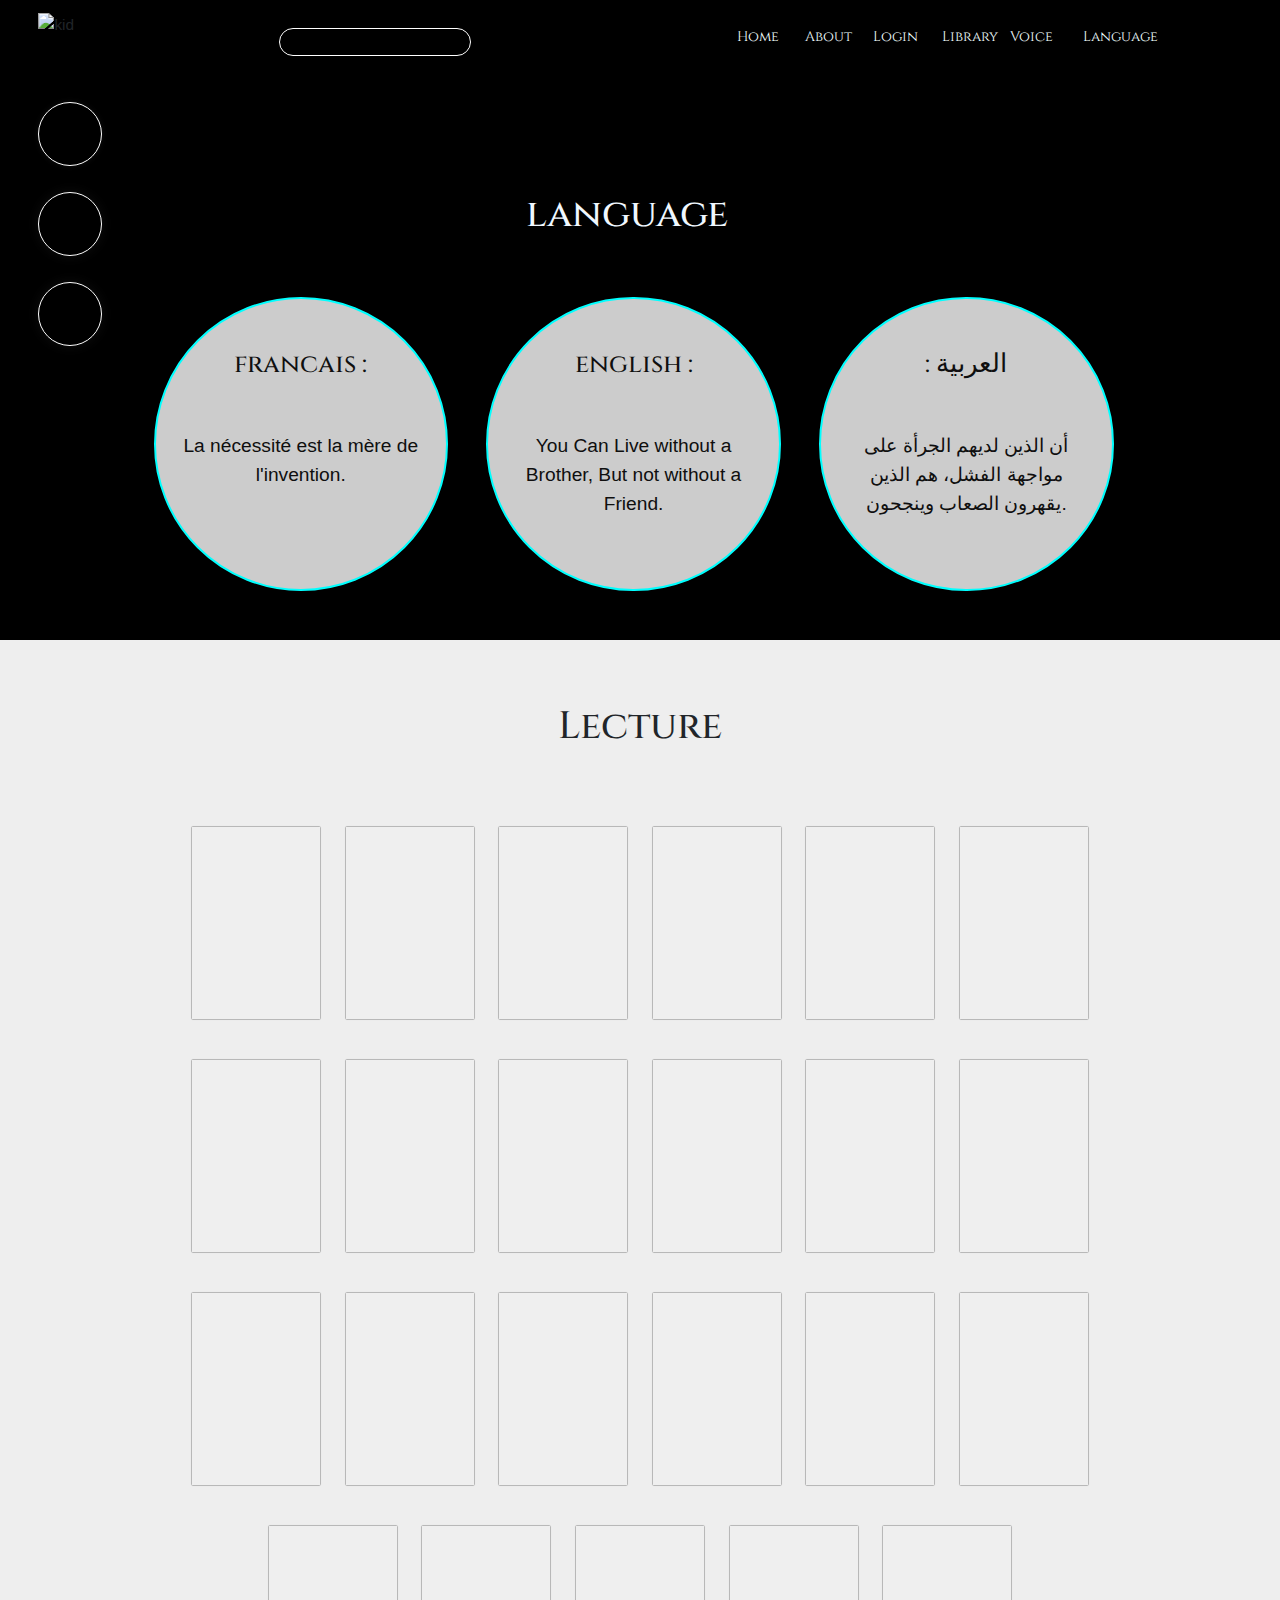
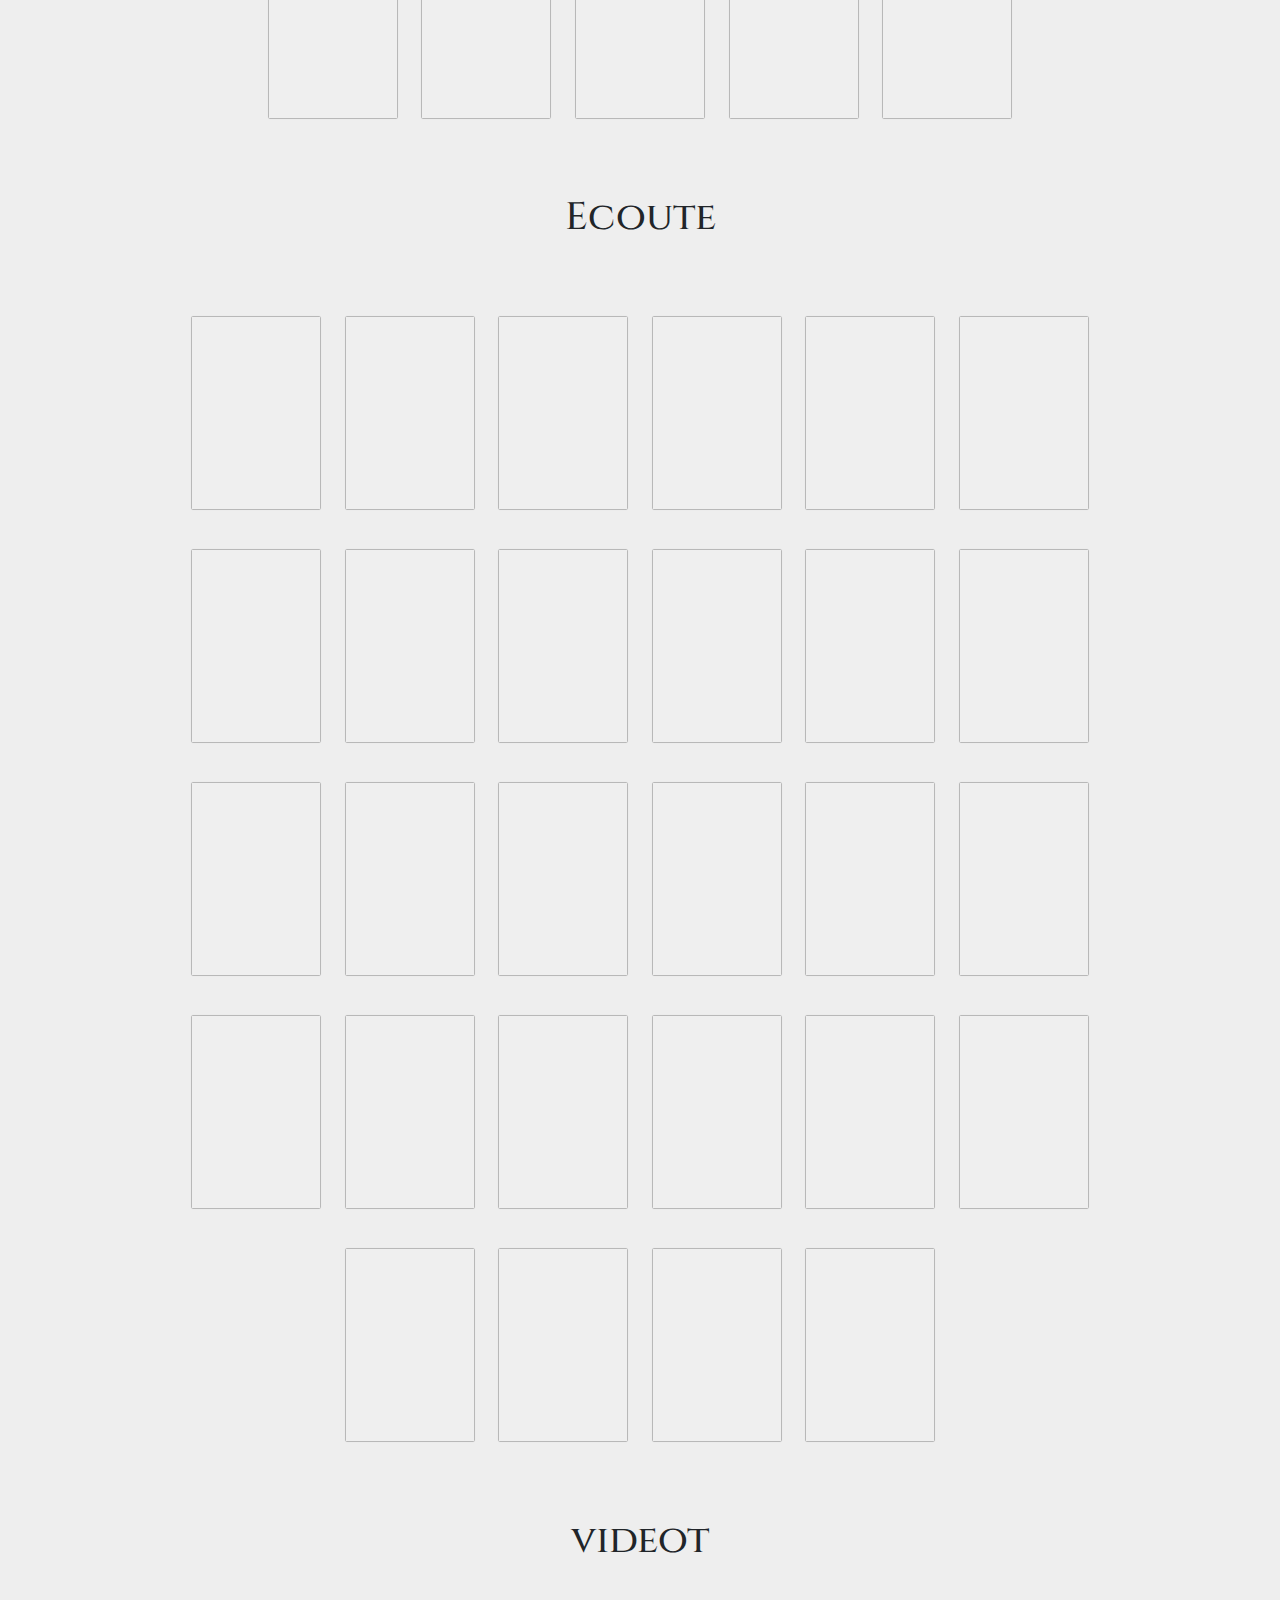
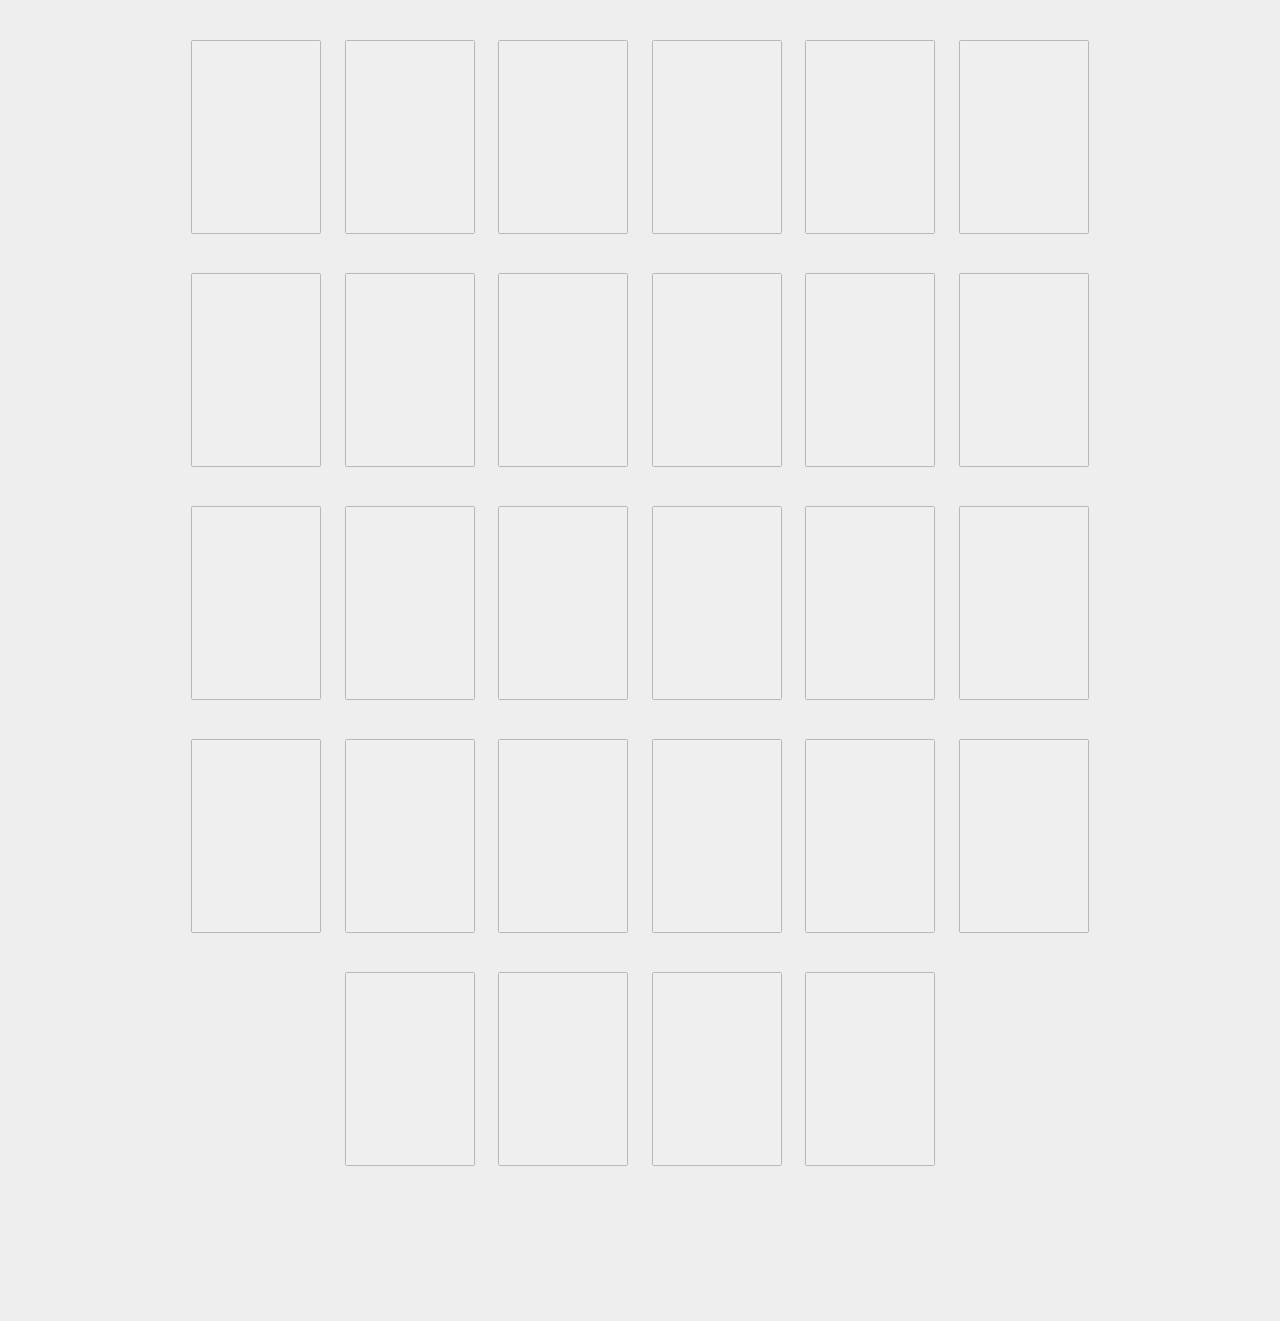
==== index.html @ 810ef2b6 "Add files via upload" ====
<!DOCTYPE html>
<html lang="en">
  <head>
    <meta charset="UTF-8" />
    <meta name="viewport" content="width=device-width, initial-scale=1.0" />
    <meta http-equiv="X-UA-Compatible" content="ie=edge" />
    <title>Aladdin-library</title>
    <link
      href="https://fonts.googleapis.com/css?family=Cinzel&display=swap"
      rel="stylesheet"
    />
    <link
      href="https://fonts.googleapis.com/css?family=Amatic+SC&display=swap"
      rel="stylesheet"
    />
    <link
      href="https://fonts.googleapis.com/css?family=Lora&display=swap"
      rel="stylesheet"
    />
    <link
      href="https://fonts.googleapis.com/css?family=Zhi+Mang+Xing&display=swap"
      rel="stylesheet"
    />
    <link
      href="https://fonts.googleapis.com/css?family=Indie+Flower&display=swap"
      rel="stylesheet"
    />
    <link
      rel="stylesheet"
      href="https://stackpath.bootstrapcdn.com/bootstrap/4.3.1/css/bootstrap.min.css"
      integrity="sha384-ggOyR0iXCbMQv3Xipma34MD+dH/1fQ784/j6cY/iJTQUOhcWr7x9JvoRxT2MZw1T"
      crossorigin="anonymous"
    />
    <link rel="shortcut icon" href="img/logo.png" />
    <link rel="stylesheet" href="style.css" />
  </head>
  <body>
    <div class="iframe" id="iframe">
      <iframe src="books/windigo.pdf" frameborder="0" id="read"></iframe>
    </div>
    <div class="audio" id="audio">
      <audio controls id="voice">
        <source src="audio/partie1.mp3" type="audio/mpeg" />
        Your browser does not support the audio element.
      </audio>
    </div>
    <div class="videos" id="videos">
      <video controls id="video">
        <source src="video/1.mp4" type="video/mp4" />
        Your browser does not support the audio element.
      </video>
    </div>
    <section id="intro">
      <header>
        <div class="logo">
          <img src="img/logo.png" alt="kid" class="logoimg" />
        </div>
        <div>
          <section class="sersh">
            <input type="search" id="search" class="search" />
            <!-- <button><i class="fal fa-search"></i></button> -->
          </section>
        </div>
        <div class="menu">
          <ul>
            <li class="home"><a class="Mlist" href="#">home </a></li>
            <li class="home"><a class="Mlist" href="#">about </a></li>
            <li class="home"><a class="Mlist" href="#">login </a></li>
            <li class="home"><a class="Mlist" href="#books">library </a></li>
            <li class="home"><a class="Mlist" href="#Ecoute">voice </a></li>
            <li class="home">
              <a class="Mlist" href="#"
                >language
                <ul class="LG">
                  <li>francais</li>
                  <li>english</li>
                  <li>arabe</li>
                </ul></a
              >
            </li>
          </ul>
        </div>
      </header>
      <div class="langs">
        <div><h1>language</h1></div>

        <div class="lang F" id="">
          <h2>francais :</h2>
          <p class="hikam" id="francai">
            La nécessité est la mère de l'invention.
          </p>
        </div>
        <div class="lang E" id="">
          <h2>english :</h2>
          <p class="hikam" id="english">
            You Can Live without a Brother, But not without a Friend.
          </p>
        </div>
        <div class="lang A">
          <h2>: العربية</h2>
          <p class="hikam" id="arabe">
            أن الذين لديهم الجرأة على مواجهة الفشل، هم الذين يقهرون الصعاب
            وينجحون.
          </p>
        </div>
        <div class="clear"></div>
      </div>
    </section>
    <section class="books" id="books">
      <div>
        <h2>Lecture</h2>
      </div>
    </section>
    <script type="text/javascript" src="javas.js"></script>
  </body>
</html>
---- style.css ----
* {
  padding: 0px;
  margin: 0px;
  text-align: center;
  vertical-align: middle;
  font-size: 1.2vw;
}
body {
  background: #eee;
}
/* debut */
#intro {
  background-size: 100% 100%;
  width: 100vw;
  height: 50vw;
  background-color: black;
  visibility: inherit;
  margin-top: -2vw;
}
header {
  margin: 0vw;
  /* background-color: rgb(10, 10, 10, 0.5); */
  height: 10vw;
  text-align: center;
  /* position: absolute; */
  width: 100vw;
}
.logo {
  float: left;
}
.logoimg {
  height: 5vw;
  margin-left: 3vw;
  margin-top: 1vw;
  width: 15vw;
}
.sersh {
  float: left;
  margin-left: 15vw;
  display: block;
  margin-top: 2.2vw;
  height: 3vw;
  padding-left: 1vw;
}
.search {
  width: 15vw;
  height: 2vw;
  box-sizing: border-box;
  border-radius: 2vw;
  border: solid 0.1vw white;
  background-color: unset;
  background-image: url("img/search.png");
  background-size: 1.5vw;
  background-repeat: no-repeat;
  background-position: 0.5vw 0.4vw;
  padding: 1vw;
  padding-left: 3vw;
  text-align: left;
  color: white;
}

.menu {
  color: aliceblue;
  margin-left: -4vw;
  margin-top: 2vw;
}
.menu .home {
  display: inline-block;
  margin-left: 5vw;
  position: relative;
  height: 10vw;
}
.menu .home a {
  color: azure;
  text-transform: capitalize;
  list-style: none;
  text-decoration: none;
  font-size: 1.1vw;
  font-family: "Cinzel", serif;
  position: absolute;
  margin-top: 2vw;
}
.menu .home a:hover {
  font-size: 1.3vw;
  color: aqua;
  margin-top: 1.8vw;
  margin-left: -0.5vw;
}

.langs {
  margin-left: 9vw;
  width: 80vw;
  text-align: center;
}
h1 {
  text-align: center;
  color: aliceblue;
  font-family: "Cinzel", serif;
  margin-top: 5vw;
  font-size: 3vw;
}
h2 {
  margin-top: 2vw;
  font-family: "Cinzel", serif;
  text-align: center;
  font-size: 2vw;
}
.lang {
  color: #0f0f0f;
  margin-top: 4vw;
  float: left;
  width: 23vw;
  height: 23vw;
  background-color: rgba(255, 255, 255, 0.8);
  margin-left: 3vw;
  text-align: center;
  padding: 2vw;
  box-shadow: 0px 0px 1vw #000;
  box-sizing: border-box;
  border-radius: 50%;
  border: solid 0.2vw aqua;
  padding: 2vw;
}
.clear {
  clear: both;
}
.LG {
  position: relative;
  visibility: hidden;
  display: block;
  color: black;
  font-size: 2vw;
  list-style: none;
  text-align: left;
  font-family: Arial, Helvetica, sans-serif;
  padding-left: 0px;
  border-radius: 0% 0% 5vw 5vw;
}
.LG li {
  padding: 1vw;
  background-color: whitesmoke;
  color: #000;
}
.LG li:hover {
  background-color: rgba(255, 255, 255, 0.1);
  color: aqua;
}
.home :hover .LG {
  visibility: inherit;
}
.lang:hover {
  border-radius: 50%;
  background-color: rgba(255, 255, 255, 0.2);
  color: whitesmoke;
}
.hikam {
  margin-top: 4vw;
  font-size: 1.5vw;
}
/* fin intro */
.books {
  width: 100vw;
  text-align: center;
  background-color: #eee;
  padding-bottom: 10vw;
}
.books h2 {
  margin-top: 5vw;
  margin-bottom: 5vw;
  font-size: 3vw;
}
.books li {
  display: inline-block;
  width: 10vw;
  margin: 1vw;
  position: relative;
  text-align: left;
  height: 15vw;
}
.book {
  position: absolute;
  margin-top: 0vw;
  height: 15vw;
  width: 10vw;
  background-repeat: no-repeat;
  background-size: 100% 100%;
  box-shadow: black 0px 0px 0.1vw;
  border: 0vw;
}

.book:hover {
  width: 11vw;
  height: 16vw;
  z-index: 100;
  text-align: center;
  margin-top: -0.5vw;
  margin-left: -0.5vw;
  box-shadow: aqua 0px 0px 1vw;
}
.iframe {
  top: 8vw;
  left: 3vw;
  width: 5vw;
  height: 5vw;
  position: fixed;
  box-shadow: #0f0f0f 0px 0px 0.5vw;
  /* margin-left: -30%; */
  background: url(books/windigo.jpg);
  background-size: 100%;
  float: right;
  border-radius: 50%;
  border: white 0.1vw solid;
  overflow: hidden;
  z-index: 100;
}
iframe {
  width: 100vw;
  height: 50vw;
  border-radius: 0%;
  box-shadow: #0f0f0f 0px 0px 1vw;
  visibility: hidden;
  box-sizing: border-box;
}
.iframe:hover {
  border-radius: 0%;
  overflow: visible;
  top: 3vw;
  left: 0;
  width: 100vw;
  z-index: 150;
}
.iframe:hover iframe {
  overflow: visible;
  visibility: visible;
  width: 100vw;
}

.audio {
  top: 15vw;
  left: 3vw;
  width: 5vw;
  height: 5vw;
  position: fixed;
  /* margin-left: -30%; */
  /* background: url(/books/windigo.jpg); */
  background-size: 100%;
  float: right;
  border-radius: 50%;
  border: white 0.1vw solid;
  overflow: hidden;
  z-index: 110;
  background: url("audio/partie1.jpg");
  background-size: 100% 100%;
  box-shadow: #0f0f0f 0px 0px 1vw;
}
audio {
  border-radius: 0%;
  visibility: hidden;
  box-sizing: border-box;
  margin-top: 1vw;
  margin-left: -10px;
}
.audio:hover {
  border-radius: 50%;
  overflow: visible;
  z-index: 150;
}
.audio:hover audio {
  overflow: visible;
  visibility: visible;
}
/* video */
.videos {
  top: 22vw;
  left: 3vw;
  width: 5vw;
  height: 5vw;
  position: fixed;
  background-size: 100%;
  float: right;
  border-radius: 50%;
  border: white 0.1vw solid;
  overflow: hidden;
  z-index: 10;
  background: url("video/3.jpg");
  background-size: 100% 100%;
  box-shadow: #0f0f0f 0px 0px 1vw;
}
video {
  border-radius: 0%;
  visibility: hidden;
  box-sizing: border-box;
  margin-top: -10vw;
  margin-left: -1vw;
  height: 30vw;
}
.videos:hover {
  border-radius: 50%;
  overflow: visible;
  top: 22vw;
  z-index: 150;
}
.videos:hover video {
  overflow: visible;
  visibility: visible;
}
.bk {
  background: RED;
}
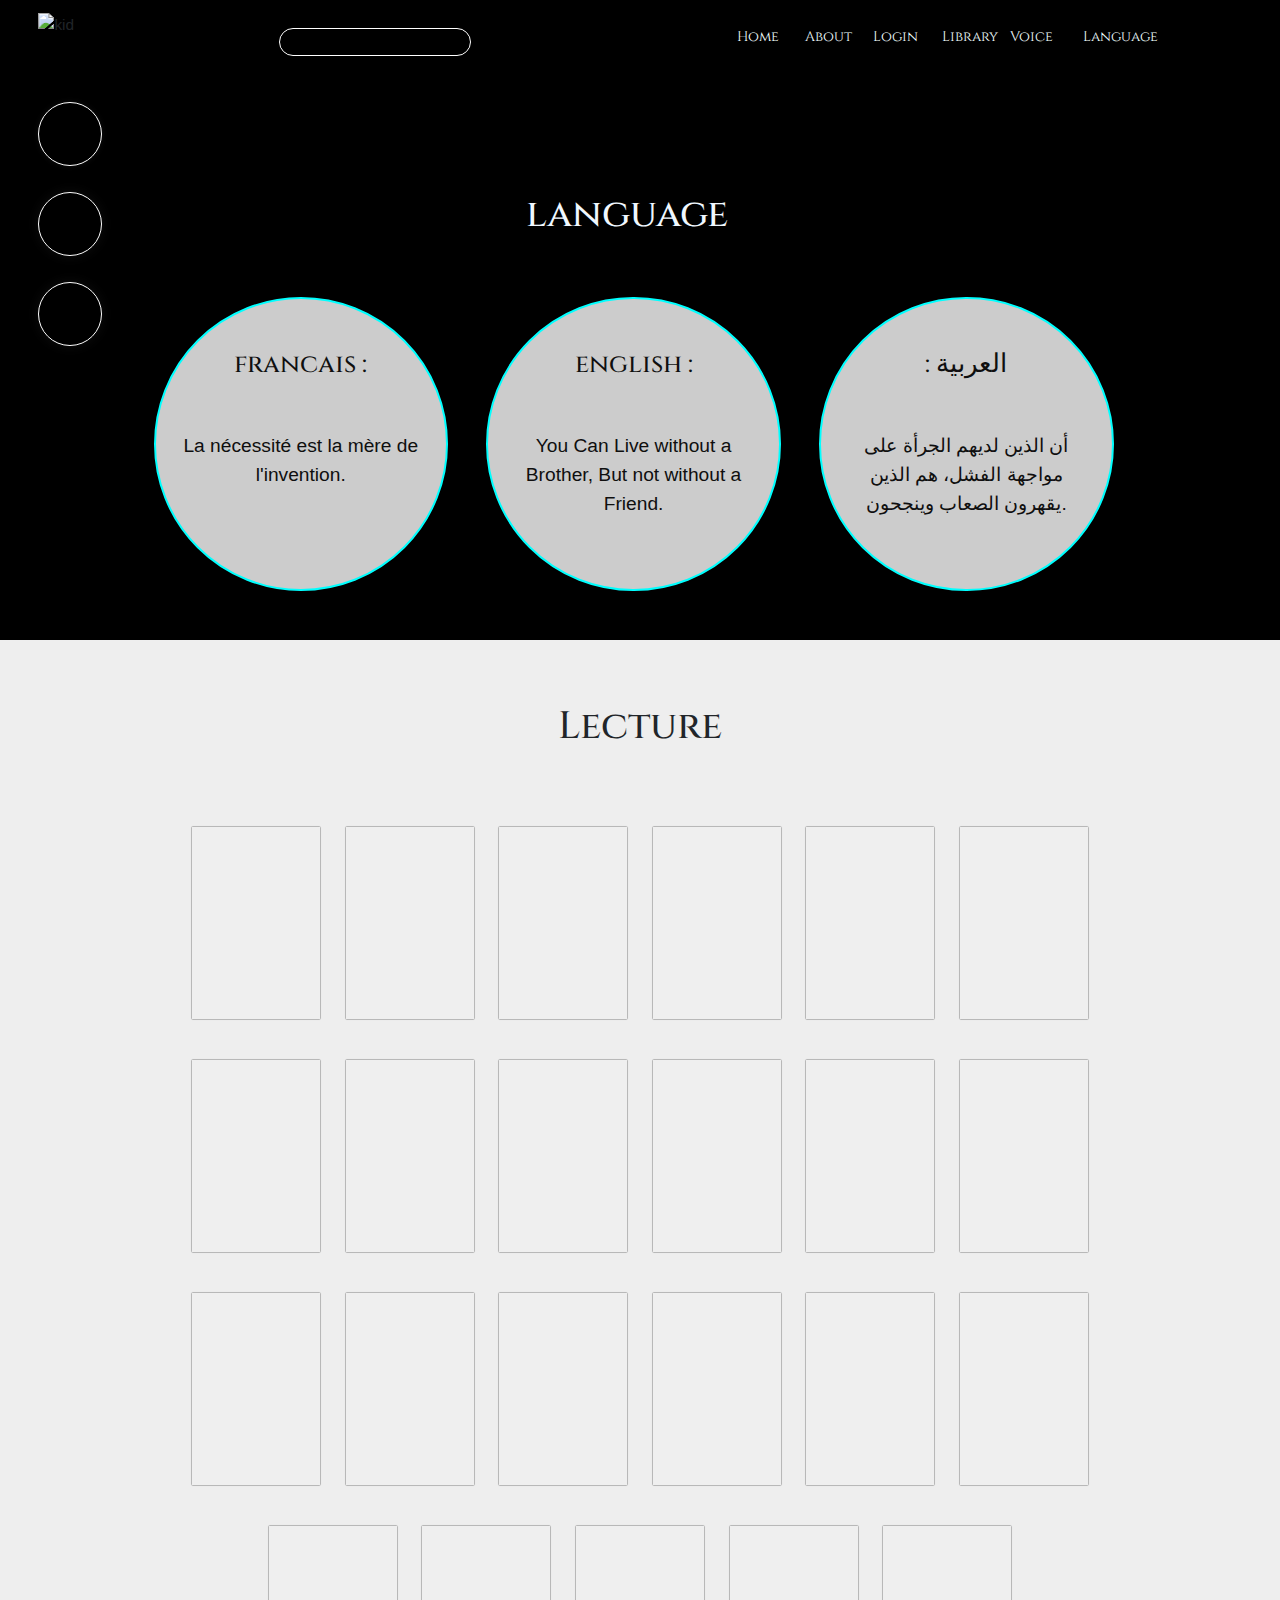
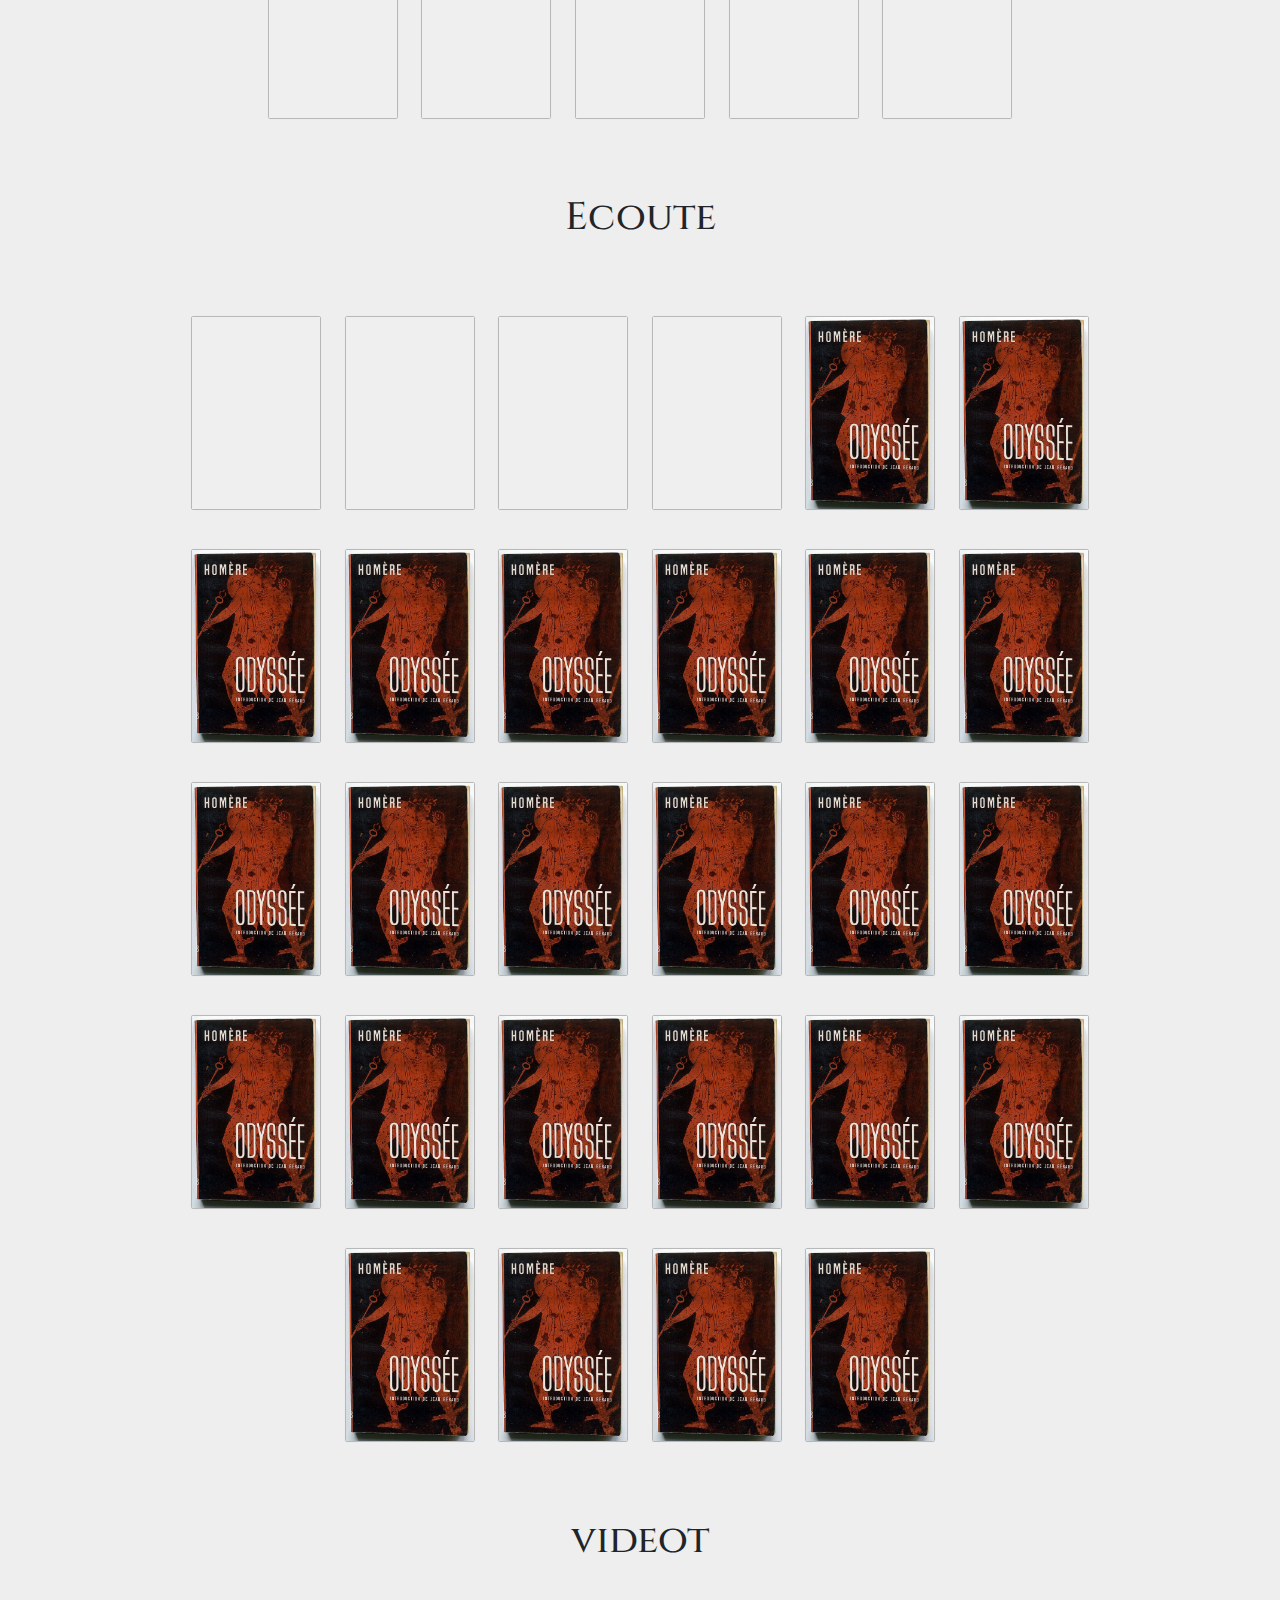
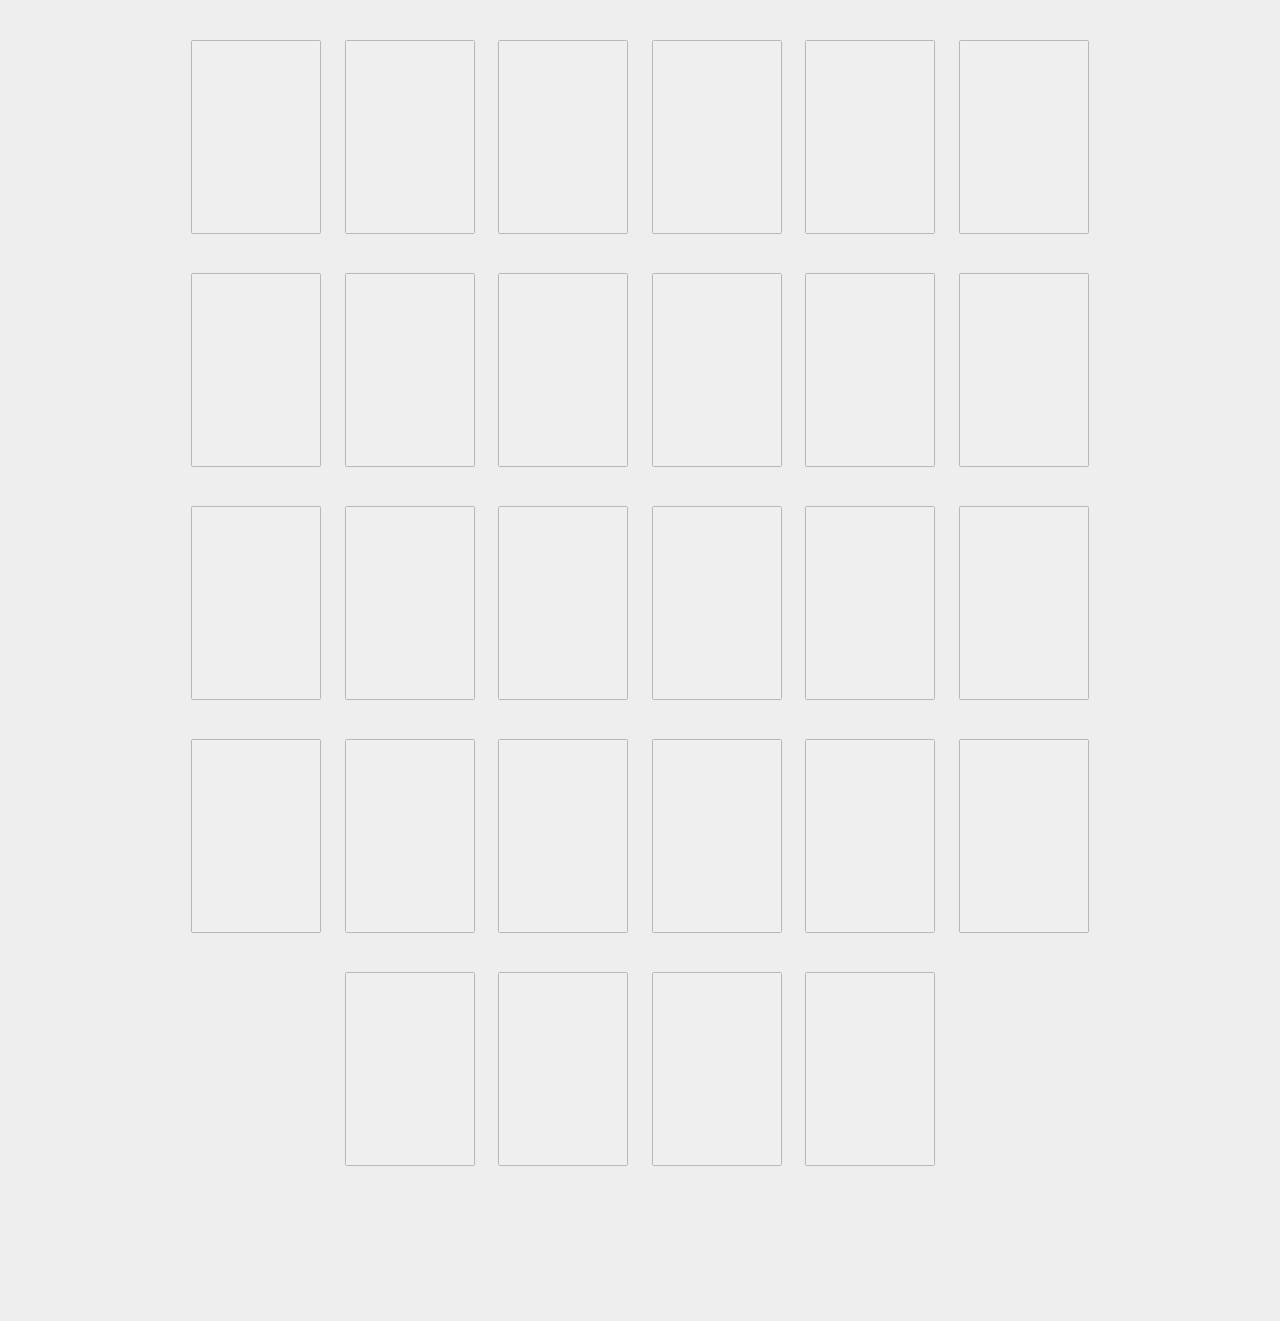
==== commit b2d48712: "Update index.html" ====
--- a/index.html
+++ b/index.html
@@ -36,7 +36,7 @@
   </head>
   <body>
     <div class="iframe" id="iframe">
-      <iframe src="books/windigo.pdf" frameborder="0" id="read"></iframe>
+      <iframe src="C:\Users\Toshiba\Desktop\" frameborder="0" id="read"></iframe>
     </div>
     <div class="audio" id="audio">
       <audio controls id="voice">
--- a/style.css
+++ b/style.css
@@ -205,7 +205,7 @@
   position: fixed;
   box-shadow: #0f0f0f 0px 0px 0.5vw;
   /* margin-left: -30%; */
-  background: url(books/windigo.jpg);
+  background: url(books/Windigo.jpg);
   background-size: 100%;
   float: right;
   border-radius: 50%;
